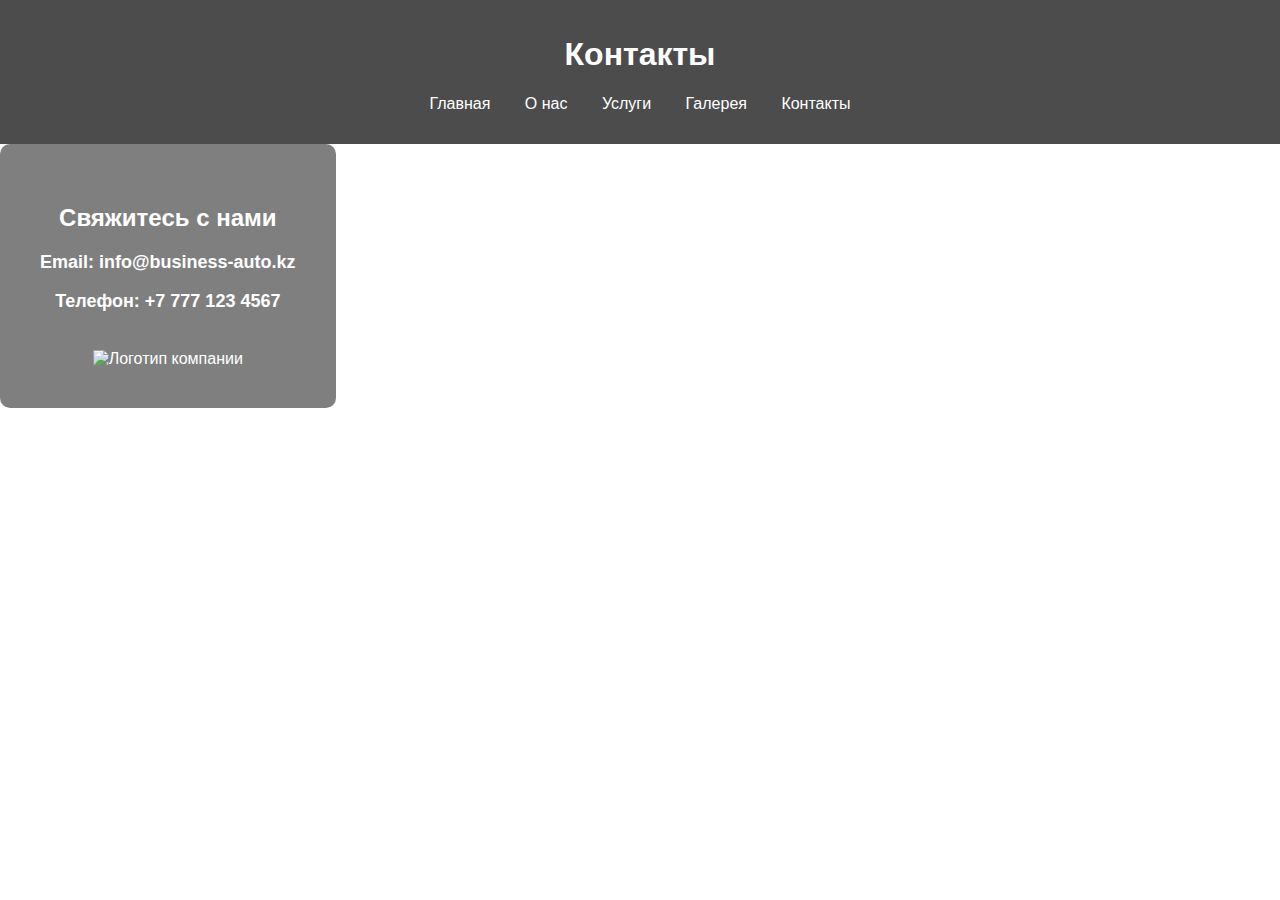
==== contact.html @ 82dab1cb "Add files via upload" ====
<!DOCTYPE html>
<html lang="ru">
<head>
    <meta charset="UTF-8">
    <meta name="viewport" content="width=device-width, initial-scale=1.0">
    <title>Контакты | Бизнес Авто</title>
    <link rel="stylesheet" href="styles.css">
</head>
<body>
    <header>
        <h1>Контакты</h1>
        <nav>
            <ul>
                <li><a href="index.html">Главная</a></li>
                <li><a href="about.html">О нас</a></li>
                <li><a href="services.html">Услуги</a></li>
                <li><a href="gallery.html">Галерея</a></li>
                <li><a href="contact.html">Контакты</a></li>
            </ul>
        </nav>
    </header>

    <section class="contact">
        <h2>Свяжитесь с нами</h2>
        <div class="contact-info">
            <p>Email: info@business-auto.kz</p>
            <p>Телефон: +7 777 123 4567</p>
        </div>
        <img src="images/logo.png" alt="Логотип компании" class="logo">
    </section>
</body>
</html>
---- styles.css ----
/* Общие стили */
body {
    font-family: Arial, sans-serif;
    margin: 0;
    padding: 0;
    background-image: url("images/car-background.jpg"); /* Фон главной страницы */
    background-size: cover;
    background-position: center;
    background-attachment: fixed;
    color: white; /* Белый текст для контраста */
}

/* Стили для шапки */
header {
    background: rgba(0, 0, 0, 0.7); /* Затемнение шапки */
    padding: 15px;
    text-align: center;
}

nav ul {
    list-style: none;
    padding: 0;
}

nav ul li {
    display: inline;
    margin: 0 15px;
}

nav ul li a {
    color: white;
    text-decoration: none;
}

/* Стили для секций */
section {
    padding: 20px;
    text-align: center;
    background: rgba(0, 0, 0, 0.5); /* Затемнение фона для читаемости */
    display: inline-block;
    border-radius: 10px;
}

/* Галерея */
.gallery-container {
    display: flex;
    justify-content: center;
    flex-wrap: wrap;
    gap: 15px; /* Отступы между картинками */
    padding: 20px;
}

.gallery-container img {
    width: 300px; /* Размер изображений */
    height: auto;
    border-radius: 10px; /* Закругленные углы */
    box-shadow: 0 4px 8px rgba(0, 0, 0, 0.3); /* Тень */
    transition: transform 0.3s ease-in-out;
}

.gallery-container img:hover {
    transform: scale(1.1); /* Увеличение при наведении */
}

/* Стили для контактов */
.contact {
    text-align: center;
    padding: 40px;
}

.contact-info {
    font-size: 18px;
    font-weight: bold;
}

/* Логотип */
.logo {
    width: 150px; /* Размер логотипа */
    margin-top: 20px;
}
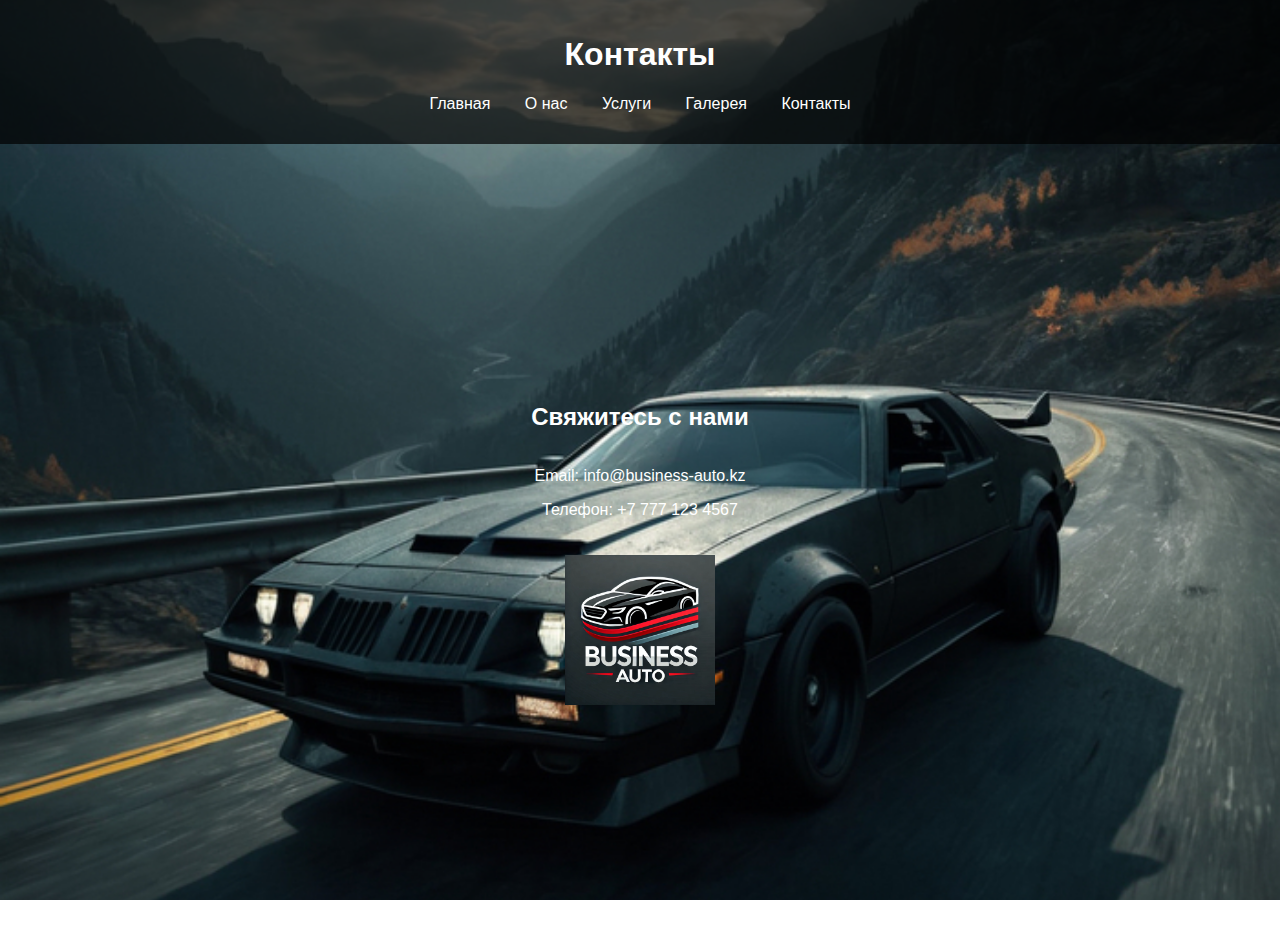
==== commit 67870fb8: "Update contact.html" ====
--- a/contact.html
+++ b/contact.html
@@ -30,4 +30,3 @@
     </section>
 </body>
 </html>
-
--- a/styles.css
+++ b/styles.css
@@ -1,18 +1,18 @@
-/* Общие стили */
+/* Жалпы стильдер */
 body {
     font-family: Arial, sans-serif;
     margin: 0;
     padding: 0;
-    background-image: url("images/car-background.jpg"); /* Фон главной страницы */
+    background-image: url("images/car-background.jpg"); /* Главная бетінің фоны */
     background-size: cover;
     background-position: center;
     background-attachment: fixed;
-    color: white; /* Белый текст для контраста */
+    color: white; /* Ақ түсті текст */
 }
 
-/* Стили для шапки */
+/* Шапка */
 header {
-    background: rgba(0, 0, 0, 0.7); /* Затемнение шапки */
+    background: rgba(0, 0, 0, 0.7);
     padding: 15px;
     text-align: center;
 }
@@ -32,13 +32,14 @@
     text-decoration: none;
 }
 
-/* Стили для секций */
+/* Секциялар (главныйдан басқа беттер ортасында тұрады) */
 section {
-    padding: 20px;
+    display: flex;
+    flex-direction: column;
+    align-items: center;
+    justify-content: center;
+    min-height: 80vh; /* Экран ортасына қояды */
     text-align: center;
-    background: rgba(0, 0, 0, 0.5); /* Затемнение фона для читаемости */
-    display: inline-block;
-    border-radius: 10px;
 }
 
 /* Галерея */
@@ -46,35 +47,37 @@
     display: flex;
     justify-content: center;
     flex-wrap: wrap;
-    gap: 15px; /* Отступы между картинками */
+    gap: 15px;
     padding: 20px;
 }
 
 .gallery-container img {
-    width: 300px; /* Размер изображений */
+    width: 300px;
     height: auto;
-    border-radius: 10px; /* Закругленные углы */
-    box-shadow: 0 4px 8px rgba(0, 0, 0, 0.3); /* Тень */
+    border-radius: 10px;
+    box-shadow: 0 4px 8px rgba(0, 0, 0, 0.3);
     transition: transform 0.3s ease-in-out;
 }
 
 .gallery-container img:hover {
-    transform: scale(1.1); /* Увеличение при наведении */
+    transform: scale(1.1);
 }
 
-/* Стили для контактов */
+/* Контакт бетінің стилі */
 .contact {
     text-align: center;
     padding: 40px;
 }
 
-.contact-info {
-    font-size: 18px;
-    font-weight: bold;
+/* Логотипті анимациямен қозғалу */
+@keyframes pulse {
+    0% { transform: scale(1); }
+    50% { transform: scale(1.2); }
+    100% { transform: scale(1); }
 }
 
-/* Логотип */
 .logo {
-    width: 150px; /* Размер логотипа */
+    width: 150px;
     margin-top: 20px;
+    animation: pulse 2s infinite ease-in-out; /* Пульсация анимациясы */
 }
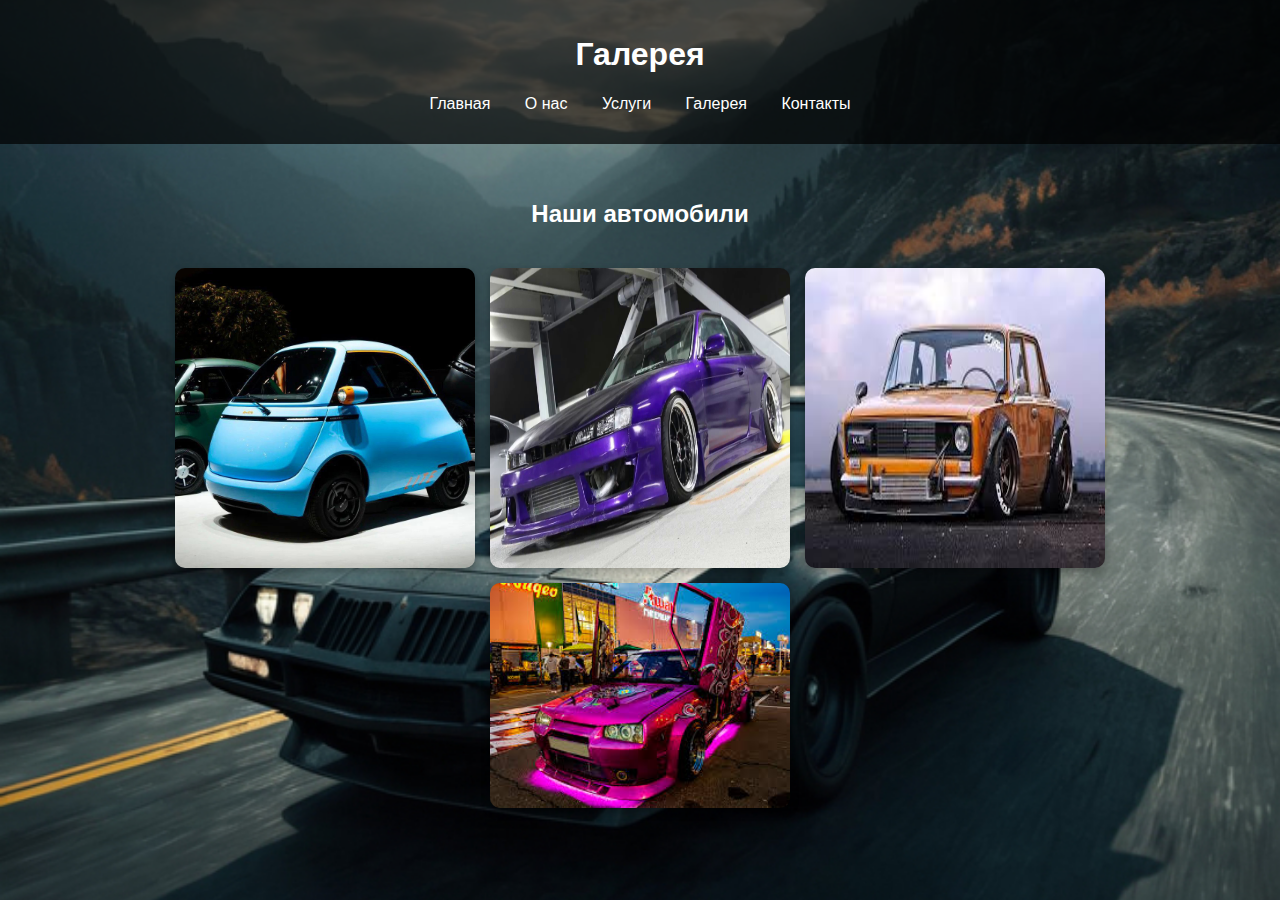
==== commit 6827d1b6: "Update contact.html" ====
--- a/contact.html
+++ b/contact.html
@@ -3,12 +3,12 @@
 <head>
     <meta charset="UTF-8">
     <meta name="viewport" content="width=device-width, initial-scale=1.0">
-    <title>Контакты | Бизнес Авто</title>
+    <title>Галерея | Бизнес Авто</title>
     <link rel="stylesheet" href="styles.css">
 </head>
 <body>
     <header>
-        <h1>Контакты</h1>
+        <h1>Галерея</h1>
         <nav>
             <ul>
                 <li><a href="index.html">Главная</a></li>
@@ -20,13 +20,14 @@
         </nav>
     </header>
 
-    <section class="contact">
-        <h2>Свяжитесь с нами</h2>
-        <div class="contact-info">
-            <p>Email: info@business-auto.kz</p>
-            <p>Телефон: +7 777 123 4567</p>
+    <section class="gallery">
+        <h2>Наши автомобили</h2>
+        <div class="gallery-container">
+            <img src="images/car1.jpg" alt="Автомобиль 1">
+            <img src="images/car2.jpg" alt="Автомобиль 2">
+            <img src="images/car3.jpg" alt="Автомобиль 3">
+            <img src="images/car4.jpg" alt="Автомобиль 4">
         </div>
-        <img src="images/logo.png" alt="Логотип компании" class="logo">
     </section>
 </body>
 </html>
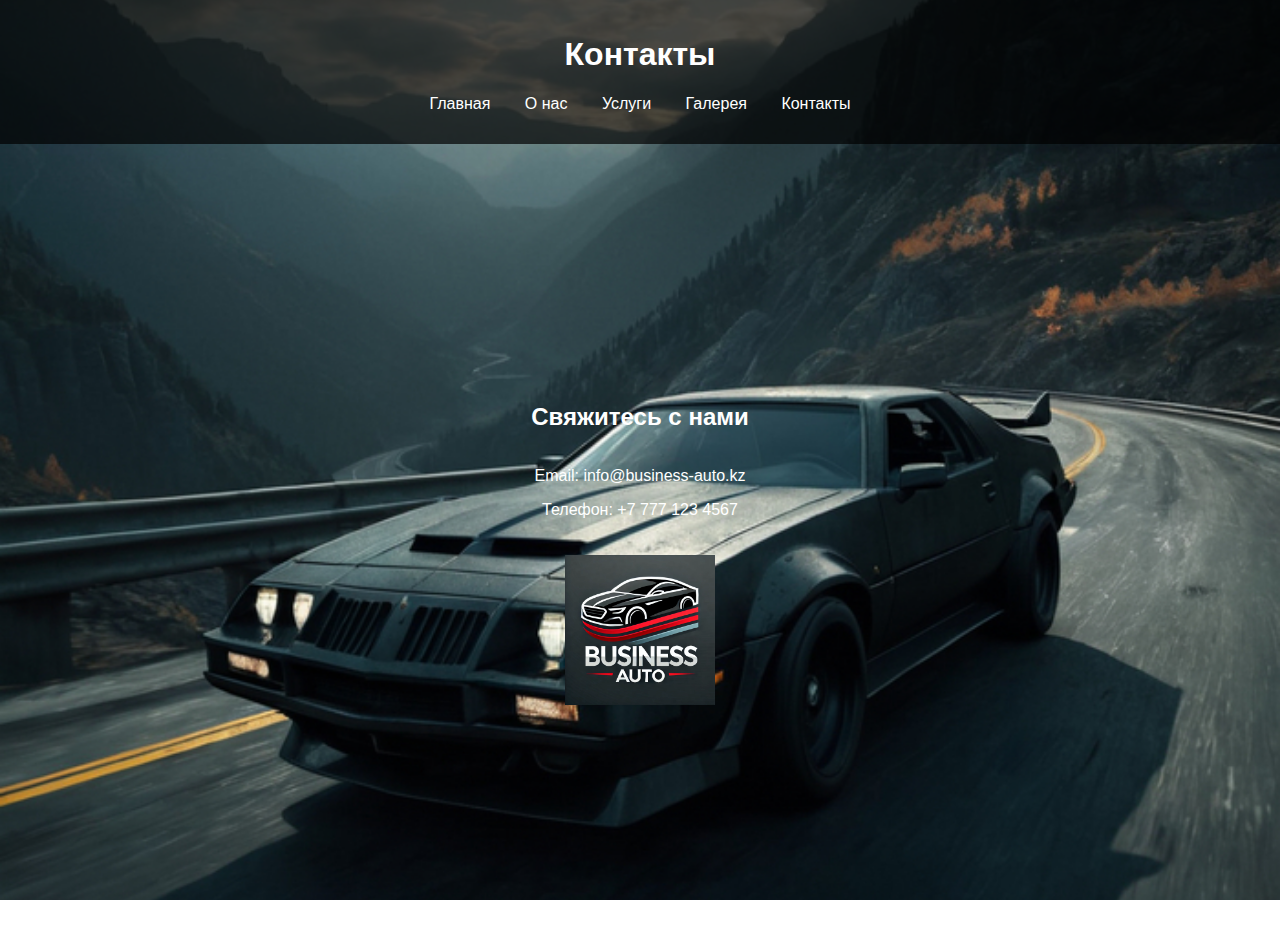
==== commit 146308b8: "Update contact.html" ====
--- a/contact.html
+++ b/contact.html
@@ -3,12 +3,12 @@
 <head>
     <meta charset="UTF-8">
     <meta name="viewport" content="width=device-width, initial-scale=1.0">
-    <title>Галерея | Бизнес Авто</title>
+    <title>Контакты | Бизнес Авто</title>
     <link rel="stylesheet" href="styles.css">
 </head>
 <body>
     <header>
-        <h1>Галерея</h1>
+        <h1>Контакты</h1>
         <nav>
             <ul>
                 <li><a href="index.html">Главная</a></li>
@@ -20,14 +20,13 @@
         </nav>
     </header>
 
-    <section class="gallery">
-        <h2>Наши автомобили</h2>
-        <div class="gallery-container">
-            <img src="images/car1.jpg" alt="Автомобиль 1">
-            <img src="images/car2.jpg" alt="Автомобиль 2">
-            <img src="images/car3.jpg" alt="Автомобиль 3">
-            <img src="images/car4.jpg" alt="Автомобиль 4">
+    <section class="contact">
+        <h2>Свяжитесь с нами</h2>
+        <div class="contact-info">
+            <p>Email: info@business-auto.kz</p>
+            <p>Телефон: +7 777 123 4567</p>
         </div>
+        <img src="images/logo.png" alt="Логотип компании" class="logo">
     </section>
 </body>
 </html>
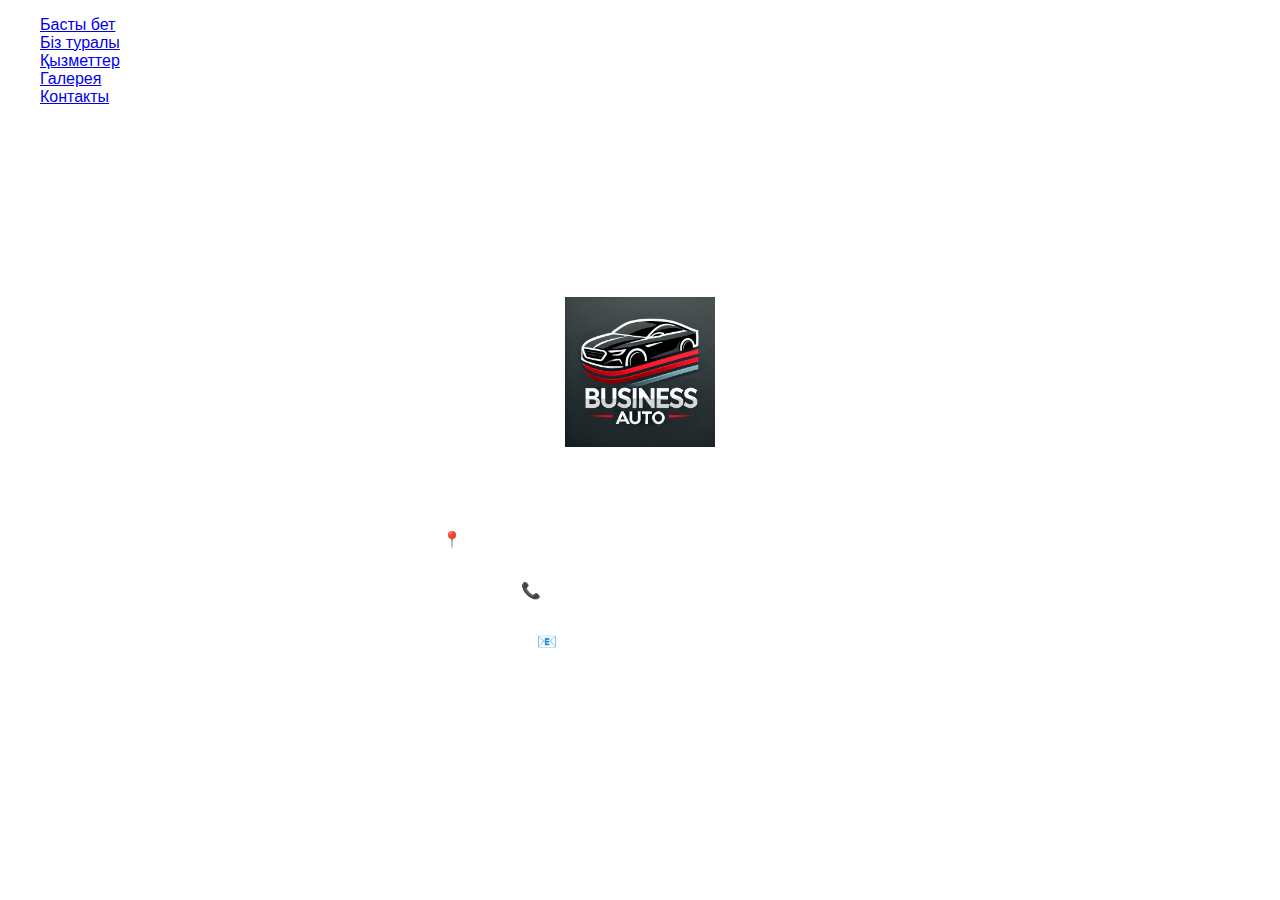
==== commit 342a3513: "Update contact.html" ====
--- a/contact.html
+++ b/contact.html
@@ -1,32 +1,30 @@
 <!DOCTYPE html>
-<html lang="ru">
+<html lang="kk">
 <head>
     <meta charset="UTF-8">
     <meta name="viewport" content="width=device-width, initial-scale=1.0">
-    <title>Контакты | Бизнес Авто</title>
+    <title>Контакты</title>
     <link rel="stylesheet" href="styles.css">
 </head>
 <body>
     <header>
-        <h1>Контакты</h1>
         <nav>
             <ul>
-                <li><a href="index.html">Главная</a></li>
-                <li><a href="about.html">О нас</a></li>
-                <li><a href="services.html">Услуги</a></li>
+                <li><a href="index.html">Басты бет</a></li>
+                <li><a href="about.html">Біз туралы</a></li>
+                <li><a href="services.html">Қызметтер</a></li>
                 <li><a href="gallery.html">Галерея</a></li>
                 <li><a href="contact.html">Контакты</a></li>
             </ul>
         </nav>
     </header>
 
-    <section class="contact">
-        <h2>Свяжитесь с нами</h2>
-        <div class="contact-info">
-            <p>Email: info@business-auto.kz</p>
-            <p>Телефон: +7 777 123 4567</p>
-        </div>
-        <img src="images/logo.png" alt="Логотип компании" class="logo">
+    <section class="contact-container">
+        <img src="images/logo.png" alt="Компания Логосы">
+        <h2>Бізбен байланыс</h2>
+        <p>📍 Мекен-жай: Астана қаласы, Мәңгілік ел көшесі, 12</p>
+        <p>📞 Телефон: +7 (707) 123-45-67</p>
+        <p>📧 Email: info@autosalon.kz</p>
     </section>
 </body>
 </html>
--- a/styles.css
+++ b/styles.css
@@ -1,83 +1,43 @@
-/* Жалпы стильдер */
+/* Барлық беттерге қара фон */
 body {
+    background-image: url("images/background.jpg"); /* Артқы фон */
+    background-size: cover;
+    background-position: center;
+    background-attachment: fixed;
+    color: white;
     font-family: Arial, sans-serif;
     margin: 0;
     padding: 0;
-    background-image: url("images/car-background.jpg"); /* Главная бетінің фоны */
-    background-size: cover;
-    background-position: center;
-    background-attachment: fixed;
-    color: white; /* Ақ түсті текст */
 }
 
-/* Шапка */
-header {
-    background: rgba(0, 0, 0, 0.7);
-    padding: 15px;
+/* Тек текст артына мөлдір қара фон */
+.text-container {
+    background: rgba(0, 0, 0, 0.7); /* Жартылай мөлдір қара фон */
+    padding: 20px;
+    border-radius: 10px;
+    width: 80%;
+    margin: auto;
     text-align: center;
 }
 
-nav ul {
-    list-style: none;
-    padding: 0;
-}
-
-nav ul li {
-    display: inline;
-    margin: 0 15px;
-}
-
-nav ul li a {
-    color: white;
-    text-decoration: none;
-}
-
-/* Секциялар (главныйдан басқа беттер ортасында тұрады) */
-section {
+/* Контакты бетінің стилі */
+.contact-container {
     display: flex;
     flex-direction: column;
     align-items: center;
     justify-content: center;
-    min-height: 80vh; /* Экран ортасына қояды */
+    min-height: 80vh;
     text-align: center;
 }
 
-/* Галерея */
-.gallery-container {
-    display: flex;
-    justify-content: center;
-    flex-wrap: wrap;
-    gap: 15px;
-    padding: 20px;
+.contact-container img {
+    width: 150px; /* Лого өлшемі */
+    height: auto;
+    animation: logoAnimation 2s infinite alternate; /* Логоға анимация */
 }
 
-.gallery-container img {
-    width: 300px;
-    height: auto;
-    border-radius: 10px;
-    box-shadow: 0 4px 8px rgba(0, 0, 0, 0.3);
-    transition: transform 0.3s ease-in-out;
+/* Лого анимациясы */
+@keyframes logoAnimation {
+    0% { transform: scale(1); }
+    100% { transform: scale(1.1); }
 }
-
-.gallery-container img:hover {
-    transform: scale(1.1);
-}
-
-/* Контакт бетінің стилі */
-.contact {
-    text-align: center;
-    padding: 40px;
-}
-
-/* Логотипті анимациямен қозғалу */
-@keyframes pulse {
-    0% { transform: scale(1); }
-    50% { transform: scale(1.2); }
-    100% { transform: scale(1); }
-}
-
-.logo {
-    width: 150px;
-    margin-top: 20px;
-    animation: pulse 2s infinite ease-in-out; /* Пульсация анимациясы */
-}
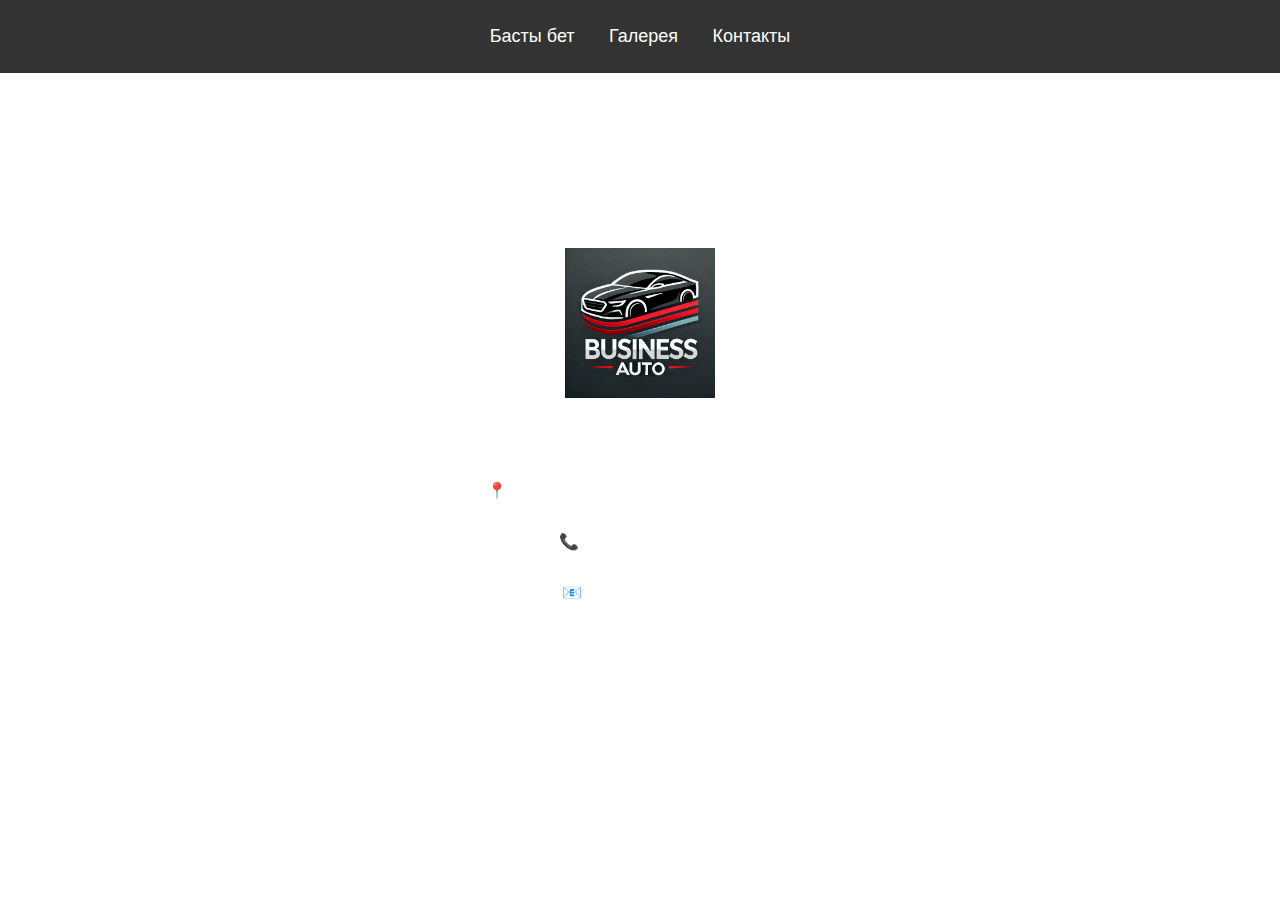
==== commit 365a3a23: "Update contact.html" ====
--- a/contact.html
+++ b/contact.html
@@ -11,8 +11,6 @@
         <nav>
             <ul>
                 <li><a href="index.html">Басты бет</a></li>
-                <li><a href="about.html">Біз туралы</a></li>
-                <li><a href="services.html">Қызметтер</a></li>
                 <li><a href="gallery.html">Галерея</a></li>
                 <li><a href="contact.html">Контакты</a></li>
             </ul>
@@ -22,9 +20,9 @@
     <section class="contact-container">
         <img src="images/logo.png" alt="Компания Логосы">
         <h2>Бізбен байланыс</h2>
-        <p>📍 Мекен-жай: Астана қаласы, Мәңгілік ел көшесі, 12</p>
-        <p>📞 Телефон: +7 (707) 123-45-67</p>
-        <p>📧 Email: info@autosalon.kz</p>
+        <p>📍 Астана қаласы, Мәңгілік ел көшесі, 12</p>
+        <p>📞 +7 (707) 123-45-67</p>
+        <p>📧 info@autosalon.kz</p>
     </section>
 </body>
 </html>
--- a/styles.css
+++ b/styles.css
@@ -1,6 +1,6 @@
-/* Барлық беттерге қара фон */
+/* Барлық беттер үшін негізгі стильдер */
 body {
-    background-image: url("images/background.jpg"); /* Артқы фон */
+    background-image: url("images/background.jpg"); /* Артқы фон суреті */
     background-size: cover;
     background-position: center;
     background-attachment: fixed;
@@ -10,13 +10,36 @@
     padding: 0;
 }
 
-/* Тек текст артына мөлдір қара фон */
+/* Навигация */
+nav {
+    background: rgba(0, 0, 0, 0.8); /* Навигацияға мөлдір қара фон */
+    padding: 10px 0;
+    text-align: center;
+}
+
+nav ul {
+    list-style: none;
+    padding: 0;
+}
+
+nav ul li {
+    display: inline;
+    margin: 0 15px;
+}
+
+nav ul li a {
+    color: white;
+    text-decoration: none;
+    font-size: 18px;
+}
+
+/* Текст артына мөлдір қара фон */
 .text-container {
     background: rgba(0, 0, 0, 0.7); /* Жартылай мөлдір қара фон */
     padding: 20px;
     border-radius: 10px;
     width: 80%;
-    margin: auto;
+    margin: 50px auto;
     text-align: center;
 }
 
@@ -30,14 +53,35 @@
     text-align: center;
 }
 
+/* Контакты бетінің логосы */
 .contact-container img {
     width: 150px; /* Лого өлшемі */
     height: auto;
     animation: logoAnimation 2s infinite alternate; /* Логоға анимация */
 }
 
-/* Лого анимациясы */
+/* Лого анимациясы (үлкейіп-кішірейеді) */
 @keyframes logoAnimation {
     0% { transform: scale(1); }
     100% { transform: scale(1.1); }
 }
+
+/* Галереядағы суреттер */
+.gallery-container {
+    display: flex;
+    flex-wrap: wrap;
+    justify-content: center;
+    gap: 20px;
+    padding: 50px;
+}
+
+.gallery-container img {
+    width: 250px;
+    height: auto;
+    border-radius: 10px;
+    transition: transform 0.3s;
+}
+
+.gallery-container img:hover {
+    transform: scale(1.1);
+}
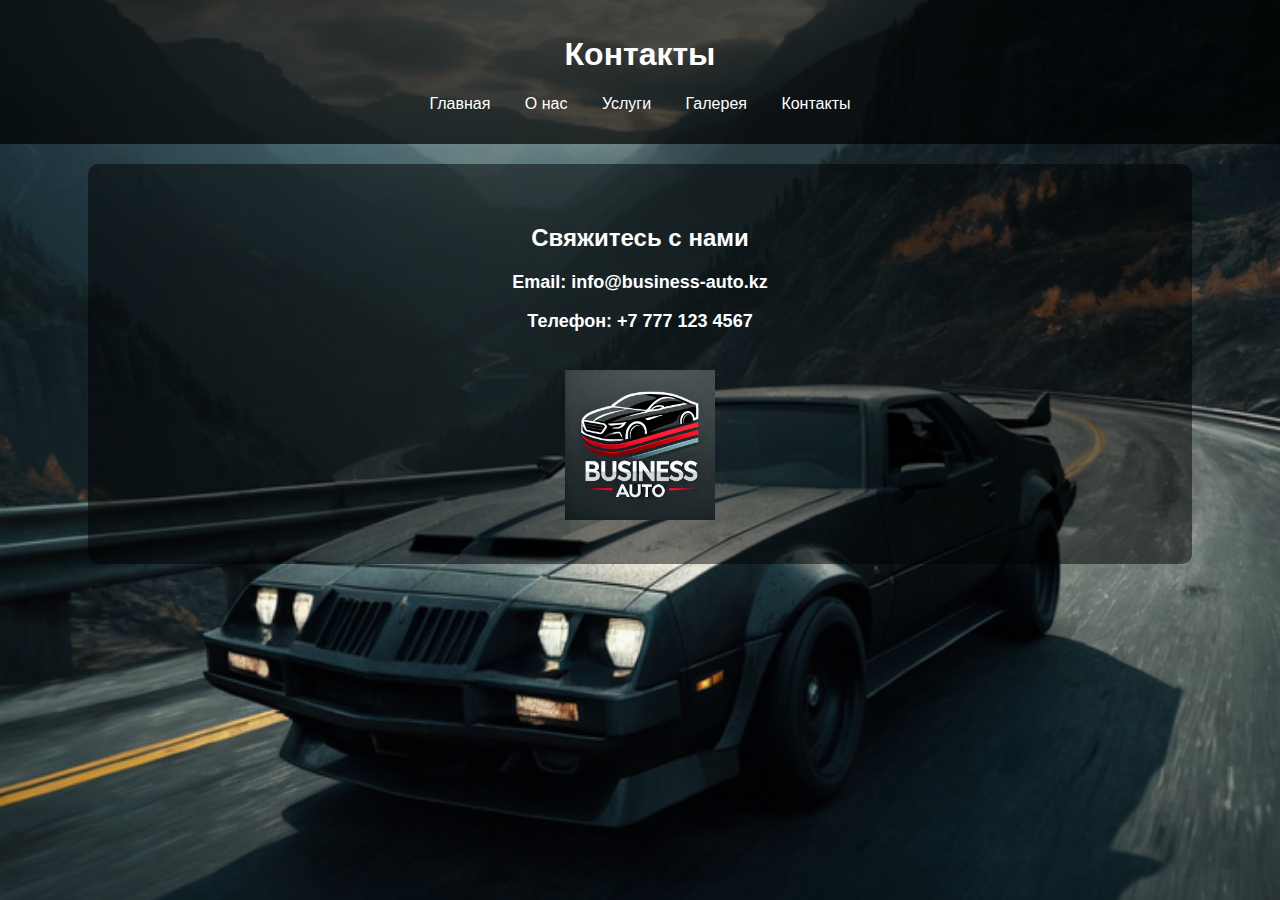
==== commit b3f4903b: "Update contact.html" ====
--- a/contact.html
+++ b/contact.html
@@ -1,28 +1,33 @@
 <!DOCTYPE html>
-<html lang="kk">
+<html lang="ru">
 <head>
     <meta charset="UTF-8">
     <meta name="viewport" content="width=device-width, initial-scale=1.0">
-    <title>Контакты</title>
+    <title>Контакты | Бизнес Авто</title>
     <link rel="stylesheet" href="styles.css">
 </head>
 <body>
     <header>
+        <h1>Контакты</h1>
         <nav>
             <ul>
-                <li><a href="index.html">Басты бет</a></li>
+                <li><a href="index.html">Главная</a></li>
+                <li><a href="about.html">О нас</a></li>
+                <li><a href="services.html">Услуги</a></li>
                 <li><a href="gallery.html">Галерея</a></li>
                 <li><a href="contact.html">Контакты</a></li>
             </ul>
         </nav>
     </header>
 
-    <section class="contact-container">
-        <img src="images/logo.png" alt="Компания Логосы">
-        <h2>Бізбен байланыс</h2>
-        <p>📍 Астана қаласы, Мәңгілік ел көшесі, 12</p>
-        <p>📞 +7 (707) 123-45-67</p>
-        <p>📧 info@autosalon.kz</p>
+    <section class="contact">
+        <h2>Свяжитесь с нами</h2>
+        <div class="contact-info">
+            <p>Email: info@business-auto.kz</p>
+            <p>Телефон: +7 777 123 4567</p>
+        </div>
+        <img src="images/logo.png" alt="Логотип компании" class="logo">
     </section>
 </body>
 </html>
+
--- a/styles.css
+++ b/styles.css
@@ -1,19 +1,20 @@
-/* Барлық беттер үшін негізгі стильдер */
+/* Жалпы стильдер */
 body {
-    background-image: url("images/background.jpg"); /* Артқы фон суреті */
+    font-family: Arial, sans-serif;
+    margin: 0;
+    padding: 0;
+    background-image: url("images/car-background.jpg"); /* Фон */
     background-size: cover;
     background-position: center;
     background-attachment: fixed;
-    color: white;
-    font-family: Arial, sans-serif;
-    margin: 0;
-    padding: 0;
+    color: white; /* Ақ текст */
+    text-align: center; /* Барлық текст ортасына тураланады */
 }
 
-/* Навигация */
-nav {
-    background: rgba(0, 0, 0, 0.8); /* Навигацияға мөлдір қара фон */
-    padding: 10px 0;
+/* Шапка (header) */
+header {
+    background: rgba(0, 0, 0, 0.7); /* Қараңғылау */
+    padding: 15px;
     text-align: center;
 }
 
@@ -30,58 +31,59 @@
 nav ul li a {
     color: white;
     text-decoration: none;
-    font-size: 18px;
 }
 
-/* Текст артына мөлдір қара фон */
-.text-container {
-    background: rgba(0, 0, 0, 0.7); /* Жартылай мөлдір қара фон */
+/* Секциялар (барлық беттерде) */
+section {
     padding: 20px;
+    background: rgba(0, 0, 0, 0.5); /* Текст артына мөлдір қара фон */
+    display: inline-block;
     border-radius: 10px;
     width: 80%;
-    margin: 50px auto;
-    text-align: center;
+    margin: 20px auto;
 }
 
-/* Контакты бетінің стилі */
-.contact-container {
+/* Галерея */
+.gallery-container {
     display: flex;
-    flex-direction: column;
-    align-items: center;
     justify-content: center;
-    min-height: 80vh;
-    text-align: center;
+    flex-wrap: wrap;
+    gap: 15px; /* Суреттер арасындағы бос орын */
+    padding: 20px;
 }
 
-/* Контакты бетінің логосы */
-.contact-container img {
-    width: 150px; /* Лого өлшемі */
+.gallery-container img {
+    width: 300px;
     height: auto;
-    animation: logoAnimation 2s infinite alternate; /* Логоға анимация */
+    border-radius: 10px;
+    box-shadow: 0 4px 8px rgba(0, 0, 0, 0.3); /* Тень */
+    transition: transform 0.3s ease-in-out;
 }
 
-/* Лого анимациясы (үлкейіп-кішірейеді) */
+.gallery-container img:hover {
+    transform: scale(1.1); /* Үлкейіп тұрады */
+}
+
+/* Контакт бөлімі */
+.contact {
+    text-align: center;
+    padding: 40px;
+}
+
+.contact-info {
+    font-size: 18px;
+    font-weight: bold;
+}
+
+/* Қозғалыстағы логотип */
+.logo {
+    width: 150px;
+    margin-top: 20px;
+    animation: logoAnimation 2s infinite alternate;
+}
+
+/* Логотип анимациясы */
 @keyframes logoAnimation {
     0% { transform: scale(1); }
     100% { transform: scale(1.1); }
 }
-
-/* Галереядағы суреттер */
-.gallery-container {
-    display: flex;
-    flex-wrap: wrap;
-    justify-content: center;
-    gap: 20px;
-    padding: 50px;
-}
-
-.gallery-container img {
-    width: 250px;
-    height: auto;
-    border-radius: 10px;
-    transition: transform 0.3s;
-}
-
-.gallery-container img:hover {
-    transform: scale(1.1);
-}
